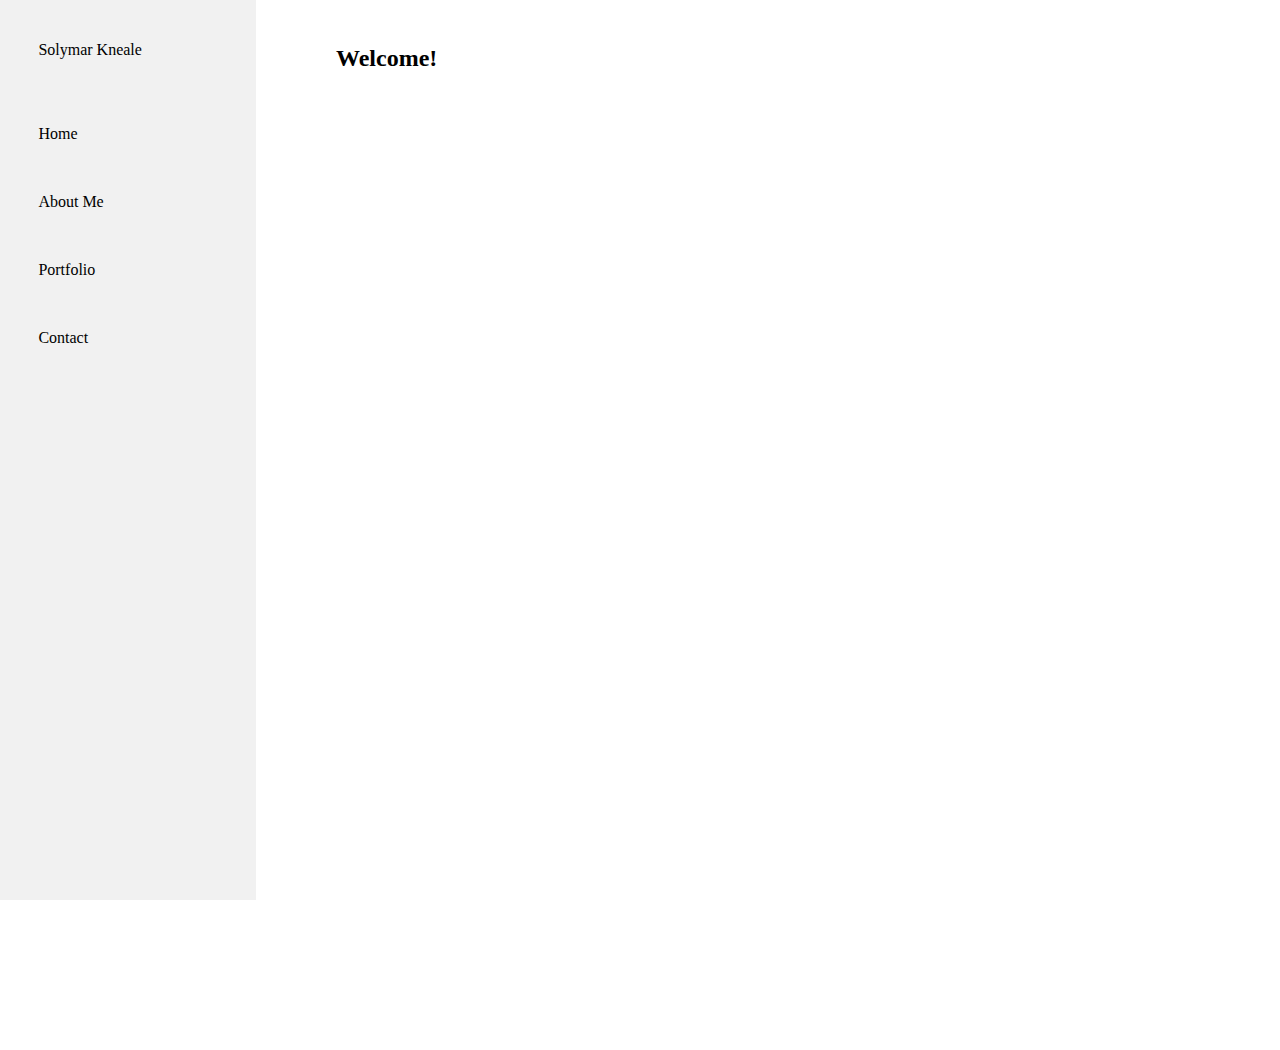
==== index.html @ 6b7fdaca "Prelim Formating" ====
<!DOCTYPE html>
<html lang="en">
    <head>
        <title>Solymar Kneale's Codefolio</title>
        <meta charset="UTF-8">
        <link rel="stylesheet" href="index.css">
        <meta name="viewport" content="width=device-width,initial-scale=0.7">
    </head>
    <body>
    <ul>
        <p>Solymar Kneale</p>
        <li><a href="index.html">Home</a></li>
        <li><a href="about.html">About Me</a></li>
        <li><a href="portfolio.html">Portfolio</a></li>
        <li><a href="contact.html">Contact</a></li>
    </ul>
    <div>
        <h2>Welcome!</h2>
        
      </div>
      </body>
</html>
---- index.css ----
/*------------------------Main CSS Styling------------------------*/
html{
  background-color: white;
}

/*------------------------Text Formating------------------------*/
body {
    margin: 0;
    font-family: Georgia, 'Times New Roman', Times, serif;
  }
div {
    margin-left:25%;
    padding:25px 16px;
    height:1000px;
}
  
/*------------------------Navigation Bar------------------------*/
ul {
    list-style-type: none;
    margin: 0;
    padding: 0;
    width: 20%;
    background-color: #f1f1f1;
    position: fixed;
    height: 100%;
    overflow: auto;
  }

ul p {
    padding: 25px 15%;
}
  
li a {
    display: block;
    color: #000;
    padding: 25px 15%;
    text-decoration: none;
}

li a.active {
    background-color: #04AA6D;
    color: white;
}

li a:hover:not(.active) {
    background-color: #555;
    color: white;
}
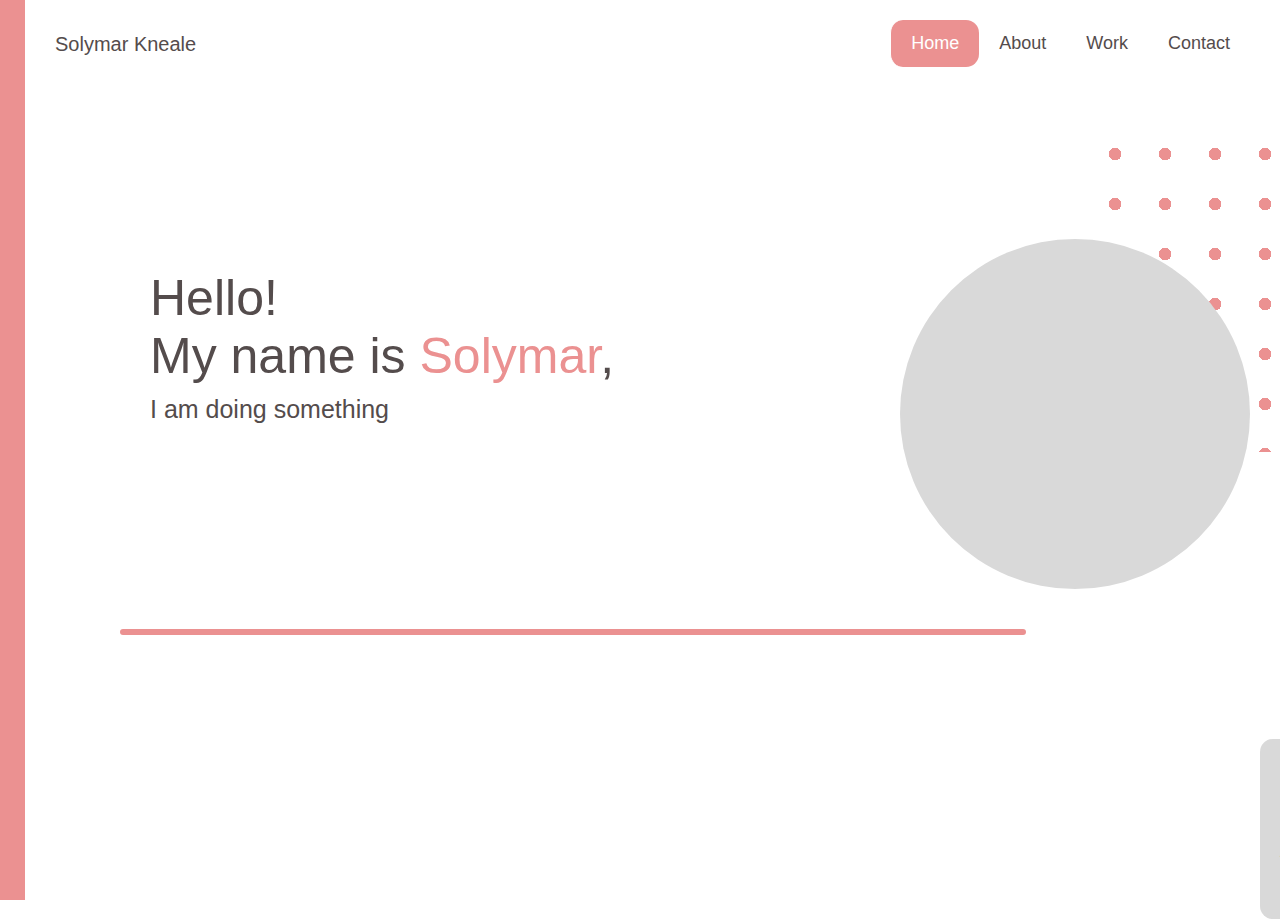
==== commit ef0a3b70: "Main Format" ====
--- a/index.html
+++ b/index.html
@@ -7,17 +7,23 @@
         <meta name="viewport" content="width=device-width,initial-scale=0.7">
     </head>
     <body>
-    <ul>
-        <p>Solymar Kneale</p>
-        <li><a href="index.html">Home</a></li>
-        <li><a href="about.html">About Me</a></li>
-        <li><a href="portfolio.html">Portfolio</a></li>
-        <li><a href="contact.html">Contact</a></li>
-    </ul>
-    <div>
-        <h2>Welcome!</h2>
-        
-      </div>
-      </body>
+        <div id="rectangle"></div>
+        <div class="topnav">
+            <a href="./contact.html">Contact</a>
+            <a href="./work.html">Work</a>
+            <a href="./about.html">About</a>
+            <a class="active" href="./index.html">Home</a>
+            <p class ="topnavtitle">Solymar Kneale</p>
+        </div>
+        <div class="dot"></div>
+        <hr class = "indexhr">
+        <span class="circle"></span>
+        <div class="indexcontainer">
+            <h1>Hello!</h1>
+            <h1 >My name is <span style="color: #EB9191">Solymar</span>,</h1>
+            <h2>I am doing something</h2>
+        </div> 
+        <button onclick="window.location.href = './about.html';" class="styled" type="button">Read More About Me</button>
+    </body>
 </html>
 
--- a/index.css
+++ b/index.css
@@ -1,50 +1,172 @@
-
-/*------------------------Main CSS Styling------------------------*/
-html{
-  background-color: white;
+body {
+  margin: 0;
+  font-family: Arial, Helvetica, sans-serif;
 }
 
-/*------------------------Text Formating------------------------*/
-body {
-    margin: 0;
-    font-family: Georgia, 'Times New Roman', Times, serif;
-  }
-div {
-    margin-left:25%;
-    padding:25px 16px;
-    height:1000px;
+#rectangle {
+  width:25px; 
+  height:100vh; 
+  background-color:#EB9191; 
+  position: fixed;
 }
-  
-/*------------------------Navigation Bar------------------------*/
-ul {
-    list-style-type: none;
-    margin: 0;
-    padding: 0;
-    width: 20%;
-    background-color: #f1f1f1;
-    position: fixed;
-    height: 100%;
-    overflow: auto;
-  }
-
-ul p {
-    padding: 25px 15%;
-}
-  
-li a {
-    display: block;
-    color: #000;
-    padding: 25px 15%;
-    text-decoration: none;
+.indexhr {
+  width: 900px;
+  border: 3px solid #EB9191;
+  border-radius: 5px;
+  margin-top: 60vh;
+  margin-left: 120px;
+  position: absolute;
 }
 
-li a.active {
-    background-color: #04AA6D;
-    color: white;
+/* Add a black background color to the top navigation */
+.topnav {
+  overflow: hidden;
+  background-color: #ffffff;
+  margin-right: 30px;
+  margin-left: 25px;
+  position: sticky;
+  top: 0px;
+}
+.topnavtitle {
+  float: left;
+  color: #544C4C;
+  text-align: center;
+  margin-top: 20px;
+  padding: 13px 30px;
+  text-decoration: none;
+  font-size: 20px;
 }
 
-li a:hover:not(.active) {
-    background-color: #555;
-    color: white;
+/* Style the links inside the navigation bar */
+.topnav a {
+  float: right;
+  color: #544C4C;
+  text-align: center;
+  margin-top: 20px;
+  padding: 13px 20px;
+  text-decoration: none;
+  font-size: 18px;
 }
 
+/* Change the color of links on hover */
+.topnav a:hover {
+  background-color: #ddd;
+  color: black;
+  border-radius: 13px;
+}
+
+/* Add a color to the active/current link */
+.topnav a.active {
+  background-color: #EB9191;
+  color: white;
+  border-radius: 13px;
+  border-left: 1px solid #ffffff;
+}
+
+/* Dot pattern in background*/
+.dot {
+  width: 40vh;
+  height: 37vh;
+  background-image: radial-gradient(#EB9191 18%, transparent 8%);
+  background-size: 50px 50px;
+  background-position: 10px 10px, 30px 30px;
+  background-repeat: repeat;
+  margin: 30px 100px 100px 120vh;
+  position: absolute;
+}
+
+.dotabout{
+  width: 40vh;
+  height: 37vh;
+  background-image: radial-gradient(#EB9191 18%, transparent 8%);
+  background-size: 50px 50px;
+  background-position: 10px 10px, 30px 30px;
+  background-repeat: repeat;
+  margin: 310px 10px 10px 12vh;
+  position: absolute;
+}
+
+/* Text Styling */
+h1 {
+  font-size: 50px;
+  font-weight: 200;
+  padding: 0px;
+  margin: 0px;
+  color: #544C4C;
+}
+
+.h1work {
+  margin-top: 10vh;
+  margin-left: 20vh;
+}
+
+h2 {
+  font-size: 25px;
+  font-weight: lighter;
+  padding-top: 10px;
+  margin: 0px;
+  color: #544C4C;
+}
+
+.indexcontainer {
+  margin: 20vh 0px 0px 150px;
+}
+.aboutcontainer {
+  margin: 20vh 0px 0px 85vh;
+}
+
+.circle {
+  height: 350px;
+  width: 350px;
+  background-color: #D9D9D9;
+  margin-top: 150px;
+  margin-left: 100vh;
+  border-radius: 50%;
+  display: inline-block;
+  position: absolute;
+}
+
+.circleabout {
+  height: 350px;
+  width: 350px;
+  background-color: #D9D9D9;
+  margin-top: 150px;
+  margin-left: 28vh;
+  border-radius: 50%;
+  display: inline-block;
+  position: absolute;
+}
+
+.styled {
+  margin-top: 35vh;
+  margin-left: 140vh;
+  border: 0;
+  line-height: 2.5;
+  padding: 0 20px;
+  font-size: 18px;
+  text-align: center;
+  color: #544C4C;
+  border-radius: 13px;
+  background-color: #D9D9D9;
+}
+
+.styled:hover {
+  background-color: #EB9191;
+  color: #ffffff;
+}
+
+.grid-container {
+  margin-top: 10vh;
+  display: grid;
+  grid-template-columns: auto auto;
+  gap: 10em;
+  background-color: #2196F3;
+  padding: 15vh;
+}
+
+.grid-container > div {
+  background-color: rgba(255, 255, 255, 0.8);
+  text-align: center;
+  padding: 20px 0;
+  font-size: 30px;
+}
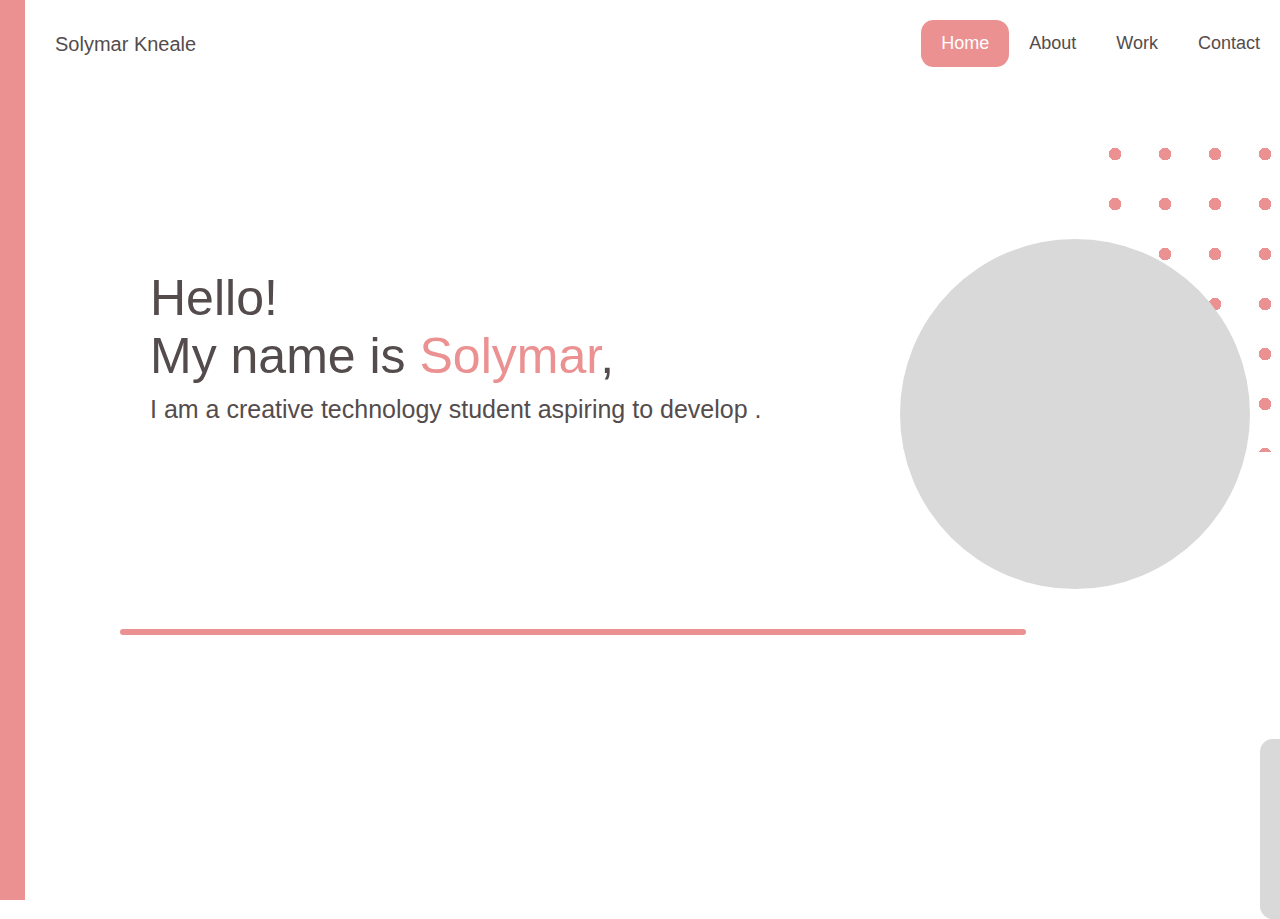
==== commit ebd74dda: "Wording changes" ====
--- a/index.html
+++ b/index.html
@@ -21,7 +21,7 @@
         <div class="indexcontainer">
             <h1>Hello!</h1>
             <h1 >My name is <span style="color: #EB9191">Solymar</span>,</h1>
-            <h2>I am doing something</h2>
+            <h2>I am a creative technology student aspiring to develop .</h2>
         </div> 
         <button onclick="window.location.href = './about.html';" class="styled" type="button">Read More About Me</button>
     </body>
--- a/index.css
+++ b/index.css
@@ -9,6 +9,7 @@
   background-color:#EB9191; 
   position: fixed;
 }
+
 .indexhr {
   width: 900px;
   border: 3px solid #EB9191;
@@ -22,11 +23,12 @@
 .topnav {
   overflow: hidden;
   background-color: #ffffff;
-  margin-right: 30px;
   margin-left: 25px;
   position: sticky;
   top: 0px;
 }
+
+
 .topnavtitle {
   float: left;
   color: #544C4C;
@@ -98,6 +100,7 @@
 .h1work {
   margin-top: 10vh;
   margin-left: 20vh;
+  margin-bottom: 10vh;
 }
 
 h2 {
@@ -156,17 +159,111 @@
 }
 
 .grid-container {
-  margin-top: 10vh;
+  margin-top: 5vh;
+  margin-bottom: 5vh;
   display: grid;
   grid-template-columns: auto auto;
-  gap: 10em;
-  background-color: #2196F3;
-  padding: 15vh;
+  gap: 8em;
+  background-color: #ffffff;
+  padding: 5vh 20vh 5vh 20vh;
+}
+.grid-container-buttons {
+  display: flex;
 }
 
 .grid-container > div {
   background-color: rgba(255, 255, 255, 0.8);
   text-align: center;
-  padding: 20px 0;
   font-size: 30px;
 }
+
+/* Work Specific Elements */
+.workbuttons {
+  border: 0;
+  margin-left: 95px;
+  margin-right: 50px;
+  line-height: 2.5;
+  padding: 0 20px;
+  font-size: 18px;
+  text-align: center;
+  color: #544C4C;
+  border-radius: 13px;
+  background-color: #D9D9D9;
+}
+.workbuttons:hover {
+  background-color: #EB9191;
+  color: #ffffff;
+}
+
+p { 
+  font-size: 18px;
+  color: #544C4C;
+
+  padding: 10px;
+}
+.hrwork {
+  width: 900px;
+  border: 3px solid #EB9191;
+  border-radius: 5px;
+  
+}
+
+.avatarcontainer {
+  margin-left: 10vh;
+  margin-top: 10vh;
+}
+.spacer {
+  margin: 4vh;
+}
+
+#rectangle2 {
+  width:25px; 
+  height:100%; 
+  top: 0;
+  background-color:#EB9191; 
+  position: fixed;
+}
+
+.topnav2 {
+  overflow: hidden;
+  background-color: #ffffff;
+  margin-left: 25px;
+  position: fixed;
+  width:174vh; 
+  top: 0px;
+}
+
+.topnavtitle2 {
+  float: left;
+  color: #544C4C;
+  text-align: center;
+  margin-top: 20px;
+  padding: 13px 30px;
+  text-decoration: none;
+  font-size: 20px;
+}
+
+/* Style the links inside the navigation bar */
+.topnav2 a {
+  float: right;
+  color: #544C4C;
+  text-align: center;
+  margin-top: 20px;
+  padding: 13px 20px;
+  text-decoration: none;
+  font-size: 18px;
+}
+/* Change the color of links on hover */
+.topnav2 a:hover {
+  background-color: #ddd;
+  color: black;
+  border-radius: 13px;
+}
+
+/* Add a color to the active/current link */
+.topnav2 a.active {
+  background-color: #EB9191;
+  color: white;
+  border-radius: 13px;
+  border-left: 1px solid #ffffff;
+}